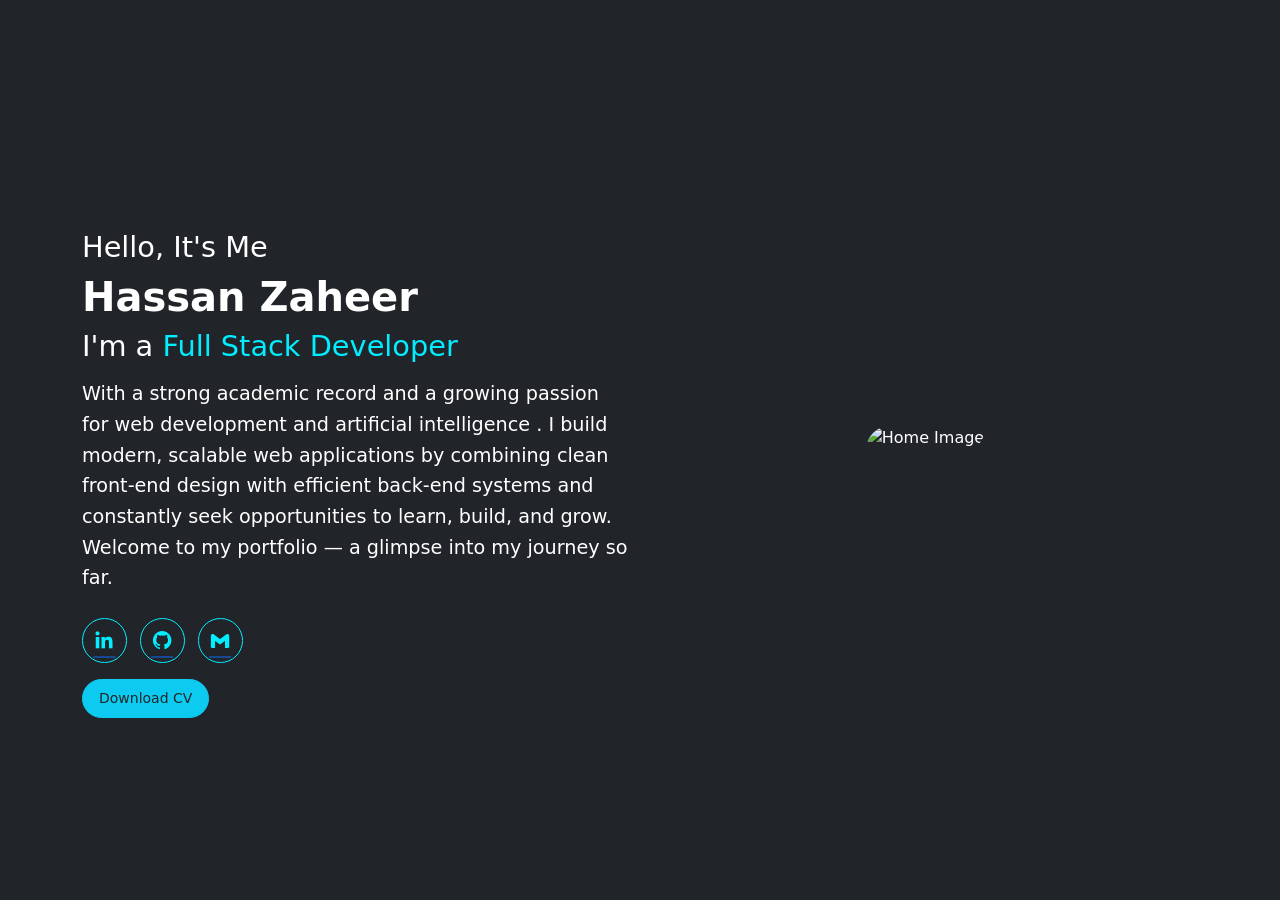
==== src/app/home/home.html @ 89bf4e15 "Developed Portfolio" ====
<!doctype html>
<html lang="en">
  <head>
    <meta charset="UTF-8" />
    <meta name="viewport" content="width=device-width, initial-scale=1" />
    <title>Personal Portfolio - Home</title>

    <!-- Bootstrap CSS -->
    <link
      href="https://cdn.jsdelivr.net/npm/bootstrap@5.3.0/dist/css/bootstrap.min.css"
      rel="stylesheet"
    />

    <!-- Boxicons -->
    <link
      href="https://unpkg.com/boxicons@2.1.4/css/boxicons.min.css"
      rel="stylesheet"
    />

    <!-- Custom CSS -->
    <link rel="stylesheet" href="home.css" />
  </head>

  <body class="bg-dark text-white">
    <section class="home d-flex align-items-center min-vh-100" id="home">
      <div class="container">
        <div class="row align-items-center gy-4">
          <!-- Content -->
          <div class="col-lg-6 col-md-12">
            <h3 class="mt-5">Hello, It's Me</h3>

            <h1 style="font-size: large" class="mb-2 fs-1 fw-bold">
              Hassan Zaheer
            </h1>
            <h3 class="mb-3">
              I'm a <span class="highlight">Full Stack Developer</span>
            </h3>
            <p class="mb-4">
              With a strong academic record and a growing passion for web
              development and artificial intelligence . I build modern, scalable
              web applications by combining clean front-end design with
              efficient back-end systems and constantly seek opportunities to
              learn, build, and grow. Welcome to my portfolio — a glimpse into
              my journey so far.
            </p>
            <div class="social-media mb-3">
              <a
                href="https://www.linkedin.com/in/muhammad-hassan-7241092a8/"
                class="icon-link me-2"
                ><i class="bx bxl-linkedin"></i
              ></a>
              <a href="https://github.com/hassanzaheer88" class="icon-link me-2"
                ><i class="bx bxl-github"></i
              ></a>
              <a href="mailto:sh.hassan607@gmail.com" class="icon-link me-2"
                ><i class="bx bxl-gmail"></i
              ></a>
            </div>
            <a
              href="assets/Hassan-ATS-resume.pdf"
              class="btn btn-info text-dark rounded-pill px-3 py-2 btn-sm"
              >Download CV</a
            >
          </div>

          <!-- Image -->
          <div class="col-lg-6 col-md-12 text-center mb-4">
            <img
              src="assets/hassan-pic-4.png"
              alt="Home Image"
              class="img-fluid home-img"
            />
          </div>
        </div>
      </div>
    </section>

    <!-- Bootstrap JS -->
    <script src="https://cdn.jsdelivr.net/npm/bootstrap@5.3.0/dist/js/bootstrap.bundle.min.js"></script>
  </body>
</html>
---- src/app/home/home.css ----
body {
  background-color: #1f242d;
  color: #fff;
}

.highlight {
  color: #0ef;
}

.home h1 {
  font-size: 3rem;
}

.home h3 {
  font-size: 1.8rem;
}

.home p {
  font-size: 1.2rem;
  line-height: 1.6;
}

.icon-link {
  display: inline-flex;
  justify-content: center;
  align-items: center;
  width: 2.8rem;
  height: 2.8rem;
  border: 1.5px solid #0ef;
  border-radius: 50%;
  font-size: 1.4rem;
  color: #0ef;
  transition: all 0.3s ease;
}

.icon-link:hover {
  background: #0ef;
  color: #323948;
  box-shadow: 0 0 0.5rem #0ef;
}

.home-img {
  max-width: 300px;
  width: 70%;
  border-radius: 100px 0px 80px 0px;
}

@media (max-width: 768px) {
  .home {
    padding-top: 100px;
  }

  .home h1 {
    font-size: 2rem;
  }

  .home h3 {
    font-size: 1.4rem;
  }

  .home p {
    font-size: 1rem;
  }
}
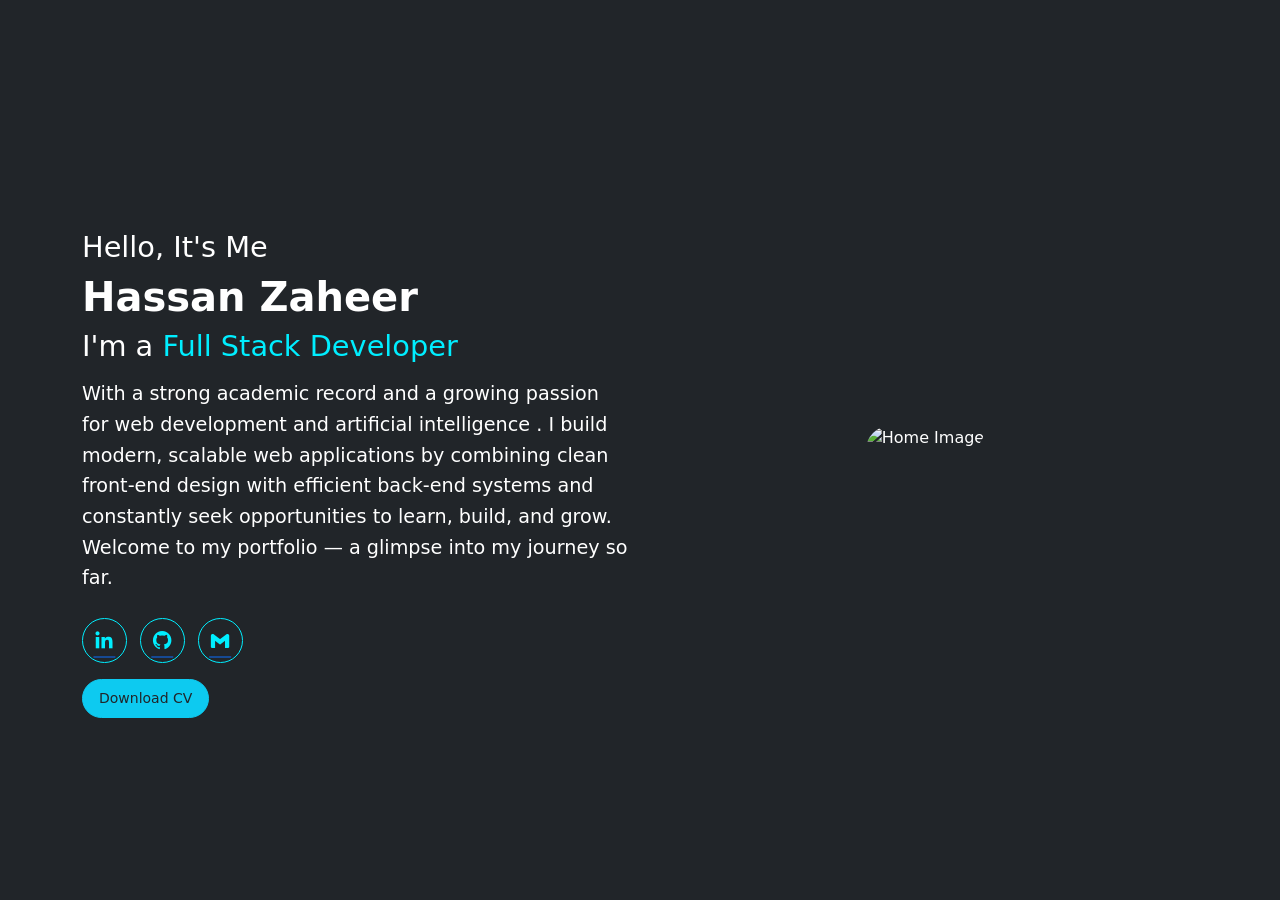
==== commit d59e0c22: "Resume updated" ====
--- a/src/app/home/home.html
+++ b/src/app/home/home.html
@@ -57,7 +57,7 @@
               ></a>
             </div>
             <a
-              href="assets/Hassan-ATS-resume.pdf"
+              href="assets/MUHAMMAD-HASSAN-Resume3.pdf"
               class="btn btn-info text-dark rounded-pill px-3 py-2 btn-sm"
               >Download CV</a
             >
